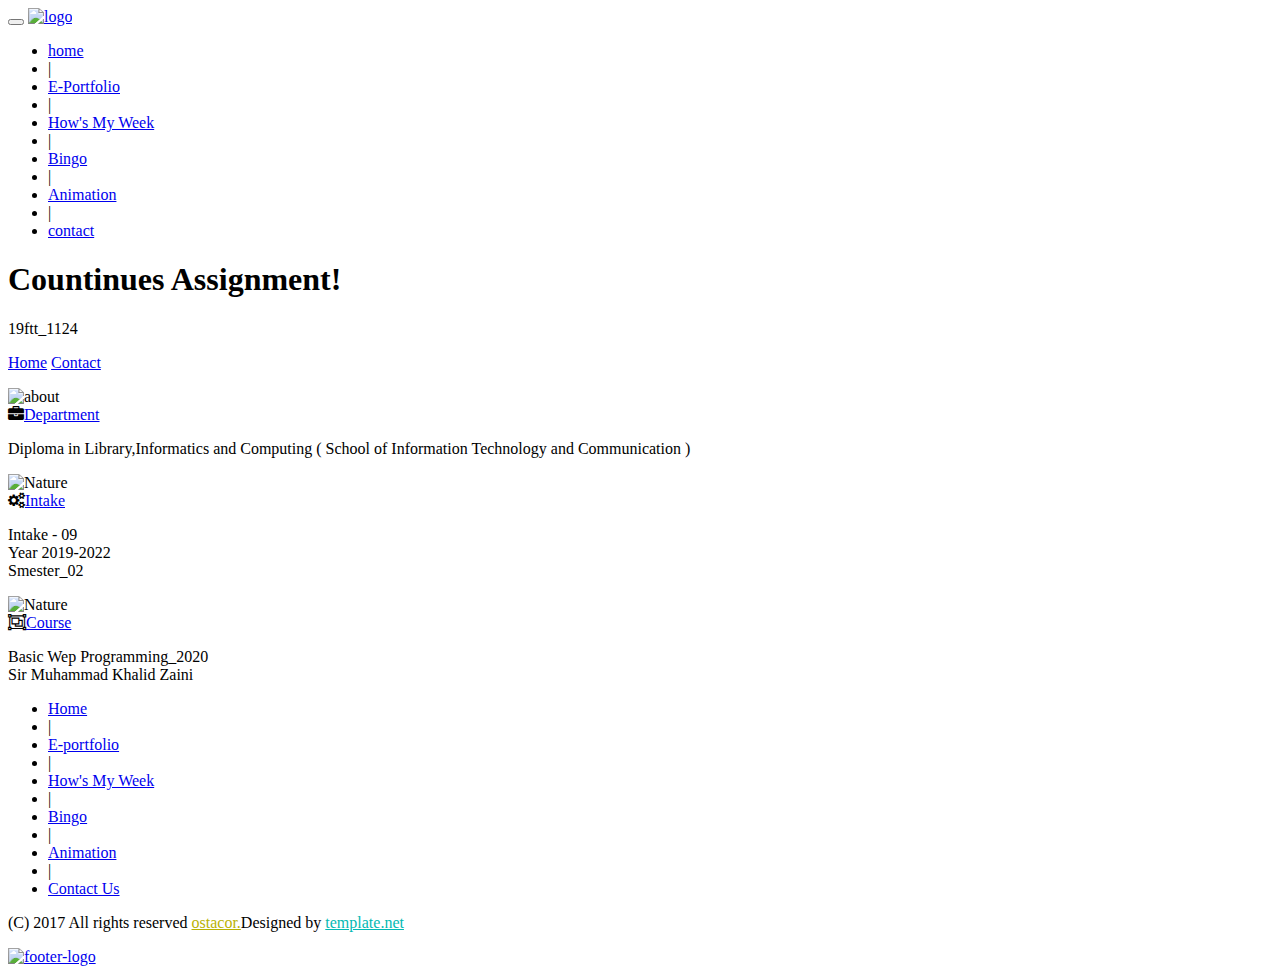
==== index.html @ 0904a252 "Add files via upload" ====
<!DOCTYPE html>
<html lang="en">
  <head>
   <!-- Meta Tags -->
    <meta charset="utf-8">
    <meta http-equiv="X-UA-Compatible" content="IE=edge">
    <meta name="description" content="ostacor">
    <meta name="keywords" content="HTML,CSS,JavaScript,jquery">
    <meta name="author" content="">
    <meta name="viewport" content="width=device-width, initial-scale=1">

          <title>ostacor</title>
          <!-- bootstrap -->
          <link href="css/bootstrap.min.css" rel="stylesheet">
          <!-- Custom CSS: custom Styles -->
          <link href="css/animate.css" rel="stylesheet">
          <link href="css/viewbox.css" rel="stylesheet">
          <link href="css/main.css" rel="stylesheet">

          <!-- Google Font and font-awesome -->
          <link href="https://cdnjs.cloudflare.com/ajax/libs/font-awesome/4.7.0/css/font-awesome.css" rel="stylesheet">
          <link href="https://fonts.googleapis.com/css?family=Montserrat:100,100i,200,300,400,400i,500,500i,600,700,900" rel="stylesheet">

          <!-- HTML5 shim and Respond.js for IE8 support of HTML5 elements and media queries -->
          <!-- WARNING: Respond.js doesn't work if you view the page via file:// -->
          <!--[if lt IE 9]>

            <script src="https://oss.maxcdn.com/html5shiv/3.7.3/html5shiv.min.js"></script>
            <script src="https://oss.maxcdn.com/respond/1.4.2/respond.min.js"></script>
          <![endif]-->
  </head>

<!-- Body Start-->
<body>
<!-- Navbar Start-->
    <!-- Navigation -->
    <nav class="navbar navbar-inverse navbar-fixed-top">
      <div class="container">
          <!-- Brand -->
          <div class="navbar-header">
              <button type="button" class="navbar-toggle collapsed" data-toggle="collapse" data-target="#navbar-collapse" aria-expanded="false">
                  <span class="sr-only">Toggle navigation</span>
                  <span class="icon-bar"></span>
                  <span class="icon-bar"></span>
                  <span class="icon-bar"></span>
              </button>
              <a class="navbar-brand" href="index.html"><img src="images/logo.png" alt="logo"></a>
          </div>
          <div class="collapse navbar-collapse" id="navbar-collapse">
              <!-- Nav links -->
              <ul class="nav navbar-nav navbar-right">
                 <li><a href="index.html">home</a></li>
                 <li class="hidden-xs">|</li>
                 <li><a href="eportfolio.html">E-Portfolio</a></li>
                 <li class="hidden-xs">|</li>
                 <li><a href="week.html">How's My Week</a></li>
                 <li class="hidden-xs">|</li>
                 <li><a href="Bingo.html">Bingo</a></li>
                 <li class="hidden-xs">|</li>
               <li><a href="animation.html">Animation</a></li>
                 <li class="hidden-xs">|</li>
                 <li><a href="contact.html">contact</a></li>
              </ul>
          </div>
      </div>
  </nav>
<!-- Navbar Ended-->

<!-- Jumbotron Start-->
<div class="text-center banner">
  <div class="gradient"></div>
        <div class="row">
            <div class="col-md-12">
                <h1 data-aos="fade-down" data-aos-easing="linear" data-aos-duration="600">Countinues Assignment!</h1>
                <p data-aos="fade-down" data-aos-easing="linear" data-aos-duration="600">19ftt_1124</p>
                <p><a href="index.html" target="_blank" class="btn btn-primary" role="button" data-aos="fade-right" data-aos-duration="900" data-aos-delay="200">Home</a>
                <a href="contact.html" target="_blank" class="btn btn-success" role="button" data-aos="fade-left" data-aos-duration="900" data-aos-delay="400">Contact</a></p>
            </div>
        </div>
</div>
<!-- Jumbotron Ended -->

<!-- About SEction Start -->
<section class="about">
    <div class="row">
        <div class="col-lg-4 col-md-4 col-sm-4 col-xs-12 col">
          <div class="item">
           <img src="images/image-1.jpg" alt="about" style="width:100%;">
           <div class="text-block">
              <i class="fa fa-briefcase" aria-hidden="true"></i><a href="#"><span>Department</span></a>
              <div class="inner-contant">
               <p>Diploma in Library,Informatics and Computing ( School of Information Technology and Communication )</p>
              </div>
           </div>
          </div>
        </div>
        <div class="col-lg-4 col-md-4 col-sm-4 col-xs-12 col">
          <div class="item">
           <img src="images/image-2.jpg" alt="Nature" style="width:100%;">
           <div class="text-block">
              <i class="fa fa-cogs" aria-hidden="true"></i><a href="#"><span>Intake</span></a>
              <div class="inner-contant">
               <p>Intake - 09 <br> Year 2019-2022 <br> Smester_02</p>
              </div>
           </div>
          </div>
        </div>
        <div class="col-lg-4 col-md-4 col-sm-4 col-xs-12 col">
          <div class="item">
           <img src="images/image-3.jpg" alt="Nature" style="width:100%;">
           <div class="text-block">
              <i class="fa fa-object-group" aria-hidden="true"></i><a href="#"><span>Course</span></a>
              <div class="inner-contant">
               <p>Basic Wep Programming_2020 <br> Sir Muhammad Khalid Zaini</p>
              </div>
           </div>
          </div>
        </div>
    </div>
</section>
<!-- About Section Ended -->

<!-- Technologies Section Start -->
<!-- <div class="technologies">
  <div class="container">
      <div class="row">
          <div class="col-xs-12 co-sm-12 col-md-4 col-lg-4 col">
            <div class="view-technologie" data-aos="fade-left" data-aos-duration="1000">
               <h2>Hello and Welcome</h2>
               <h4>with our technologies...</h4>
               <p>Lorem Ipsum is simply dummy text of the printing and typesetting industry. Lorem Ipsum has been 1500s, scrambled it to make specimen book.</p>
               <button class="btn btn-default pull-left" type="submit">view full services list</button>
            </div>
          </div>
          <div class="col-lg-4 col-md-4 col-sm-6 col-xs-12 col">
            <div class="technologie" data-aos="fade-left" data-aos-duration="1000">
              <i class="fa fa-bar-chart" aria-hidden="true"></i>
              <h3>Stunning & Affordable</h3>
              <p>Lorem Ipsum is simply dummy text of the printing and typesetting industry. Lorem make specimen book. t has survived not only five centuries...</p>
            </div>
          </div>
          <div class="col-lg-4 col-md-4 col-sm-6 col-xs-12 col">
            <div class="technologie" data-aos="fade-left" data-aos-duration="2000">
              <i class="fa fa-clipboard" aria-hidden="true"></i>
              <h3>Stunning & Affordable</h3>
              <p>Lorem Ipsum is simply dummy text of the printing and typesetting industry. Lorem make specimen book. t has survived not only five centuries...</p>
            </div>
          </div>
          <div class="col-lg-4 col-md-4 col-sm-6 col-xs-12 col">
            <div class="technologie" data-aos="fade-left" data-aos-duration="1000">
              <i class="fa fa-line-chart" aria-hidden="true"></i>
              <h3>Stunning & Affordable</h3>
              <p>Lorem Ipsum is simply dummy text of the printing and typesetting industry. Lorem make specimen book. t has survived not only five centuries...</p>
            </div>
          </div>
          <div class="col-lg-4 col-md-4 col-sm-6 col-xs-12 col">
            <div class="technologie" data-aos="fade-left" data-aos-duration="2000">
              <i class="fa fa-object-group" aria-hidden="true"></i>
              <h3>Stunning & Affordable</h3>
              <p>Lorem Ipsum is simply dummy text of the printing and typesetting industry. Lorem make specimen book. t has survived not only five centuries...</p>
            </div>
          </div>
      </div>
  </div>
</div> -->
<!-- Technologies Section Ended -->

<!-- Specialities Section Start -->
<!-- <section class="specialities">
      <div class="row">
         <div class="col-xs-12 col-sm-6 col-md-5">
          <div class="image" data-aos="zoom-in" data-aos-duration="1000"></div>
         </div>
        <div class="col-xs-12 col-sm-6 col-md-7 inner-content">
               <div class="part">
                <h2>Check our Specialities</h2>
                <h4>With our technologies...</h4>
                   <div class="specialitie">
                     <h3 ><a><i class="fa fa-cogs" aria-hidden="true"></i>Delivery Timing</a></h3>
                     <div class="progress">
                        <div class="progress-bar" data-aos="fade-right" data-aos-duration="1000" role="progressbar" aria-valuenow="70" aria-valuemin="0" aria-valuemax="100" style="width:90%">
                        </div>
                     </div>
                  </div>
                   <div class="specialitie">
                     <h3 ><a><i class="fa fa-crop" aria-hidden="true"></i>Coding and Designing</a></h3>
                     <div class="progress">
                        <div class="progress-bar" data-aos="fade-right" data-aos-duration="1000" role="progressbar" aria-valuenow="70" aria-valuemin="0" aria-valuemax="100" style="width:75%">
                        </div>
                     </div>
                  </div>
                   <div class="specialitie">
                     <h3 ><a><i class="fa fa-folder-open" aria-hidden="true"></i>Stunning & Affordable</a></h3>
                     <div class="progress">
                        <div class="progress-bar" data-aos="fade-right" data-aos-duration="1000" role="progressbar" aria-valuenow="70" aria-valuemin="0" aria-valuemax="100" style="width:85%">
                        </div>
                     </div>
                  </div>
                   <div class="specialitie">
                     <h3 ><a><i class="fa fa-flask" aria-hidden="true"></i>Pricing and Packages</a></h3>
                     <div class="progress">
                        <div class="progress-bar" data-aos="fade-right" data-aos-duration="1000" role="progressbar" aria-valuenow="70" aria-valuemin="0" aria-valuemax="100" style="width:100%">
                        </div>
                     </div>
                  </div>
             </div>
        </div>
      </div>
</section> -->
<!-- Specialities Section Ended-->

<!-- Team Section Start -->
<!-- <section class="team">
        <h4>Read Our Creative Design Articles</h4>
        <h6>we write beautiful and creative articles on design and fashion</h6>
          <div class="row">
              <div class="col-lg-3 col-md-3 col-sm-6 col-xs-12 col" data-aos="fade-up" data-aos-easing="linear" data-aos-duration="500">
                   <a href="blog_single.html"><img src="images/team-1.jpg" class="img-responsive"></a>
                 <div class="inner-contant">
                   <h3><a href="blog_single.html">A man enjoying kayaking in the river of usa</a></h3>
                   <h5>Lorem Ipsum is simply dummy text of the printing and typesetting book. t has survived not only fivand the only ise centuries...</h5>
                   <p><a href="blog_single.html">+ read more</a></p>
                 </div>
              </div>
              <div class="col-lg-3 col-md-3 col-sm-6 col-xs-12 col" data-aos="fade-up" data-aos-easing="linear" data-aos-duration="500" data-aos-delay="500">
                  <a href="blog_single.html"><img src="images/team-2.jpg" class="img-responsive"></a>
                <div class="inner-contant">
                  <h3><a href="blog_single.html">A man enjoying kayaking in the river of usa</a></h3>
                  <h5>Lorem Ipsum is simply dummy text of the printing and typesetting book. t has survived not only fivand the only ise centuries...</h5>
                  <p><a href="blog_single.html">+ read more</a></p>
                </div>
              </div>
              <div class="col-lg-3 col-md-3 col-sm-6 col-xs-12 col" data-aos="fade-up" data-aos-easing="linear" data-aos-duration="500" data-aos-delay="1000">
                  <a href="blog_single.html"><img src="images/team-3.jpg" class="img-responsive"></a>
                <div class="inner-contant">
                <h3><a href="blog_single.html">A man enjoying kayaking in the river of usa</a></h3>
                <h5>Lorem Ipsum is simply dummy text of the printing and typesetting book. t has survived not only fivand the only ise centuries...</h5>
                <p><a href="blog_single.html">+ read more</a></p>
                </div>
              </div>
              <div class="col-lg-3 col-md-3 col-sm-6 col-xs-12 col" data-aos="fade-up" data-aos-easing="linear" data-aos-duration="500" data-aos-delay="1500">
                  <a href="blog_single.html"><img src="images/team-4.jpg" class="img-responsive"></a>
                <div class="inner-contant">
                <h3><a href="blog_single.html">A man enjoying kayaking in the river of usa</a></h3>
                <h5>Lorem Ipsum is simply dummy text of the printing and typesetting book. t has survived not only fivand the only ise centuries...</h5>
                <p><a href="blog_single.html">+ read more</a></p>
                </div>
              </div>
          </div>
</section> -->
<!-- Team Ended -->

<!-- Services Start -->
<!-- <section class="services">
       <h3>Check Our Recent Portfolio Works</h3>
       <h4>we write beautiful and creative articles on design and fashion</h4>
			<div class="row" data-aos="fade-right" data-aos-anchor-placement="bottom-bottom" data-aos-duration="1000">
				<div class="col-xs-12 col-sm-6 col-md-3">
					<a href="images/Portfolio-1.jpg" class="thumbnail">
						<img src="images/Portfolio-1.jpg" alt="">
				         <div class="overlay">
                           <div class="icon"><i class="fa fa-search" aria-hidden="true"></i><span>view full</span></div>
                         </div>
					</a>
				</div>
				<div class="col-xs-12 col-sm-6 col-md-3">
					<a href="images/Portfolio-2.jpg" class="thumbnail">
						<img src="images/Portfolio-2.jpg" alt="">
				         <div class="overlay">
                           <div class="icon"><i class="fa fa-search" aria-hidden="true"></i><span>view full</span></div>
                         </div>
					</a>
				</div>
				<div class="col-xs-12 col-sm-6 col-md-3">
					<a href="images/Portfolio-3.jpg" class="thumbnail">
						<img src="images/Portfolio-3.jpg" alt="">
				         <div class="overlay">
                           <div class="icon"><i class="fa fa-search" aria-hidden="true"></i><span>view full</span></div>
                         </div>
					</a>
				</div>
				<div class="col-xs-12 col-sm-6 col-md-3">
					<a href="images/Portfolio-4.jpg" class="thumbnail">
						<img src="images/Portfolio-4.jpg" alt="">
				         <div class="overlay">
                           <div class="icon"><i class="fa fa-search" aria-hidden="true"></i><span>view full</span></div>
                         </div>
					</a>
				</div>
			</div>
			<div class="row" data-aos="fade-left" data-aos-anchor-placement="bottom-bottom" data-aos-duration="1000">
				<div class="col-xs-12 col-sm-6 col-md-3">
					<a href="images/Portfolio-5.jpg" class="thumbnail">
						<img src="images/Portfolio-5.jpg" alt="">
				         <div class="overlay">
                           <div class="icon"><i class="fa fa-search" aria-hidden="true"></i><span>view full</span></div>
                         </div>
					</a>
				</div>
				<div class="col-xs-12 col-sm-6 col-md-3">
					<a href="images/Portfolio-6.jpg" class="thumbnail">
						<img src="images/Portfolio-6.jpg" alt="">
				         <div class="overlay">
                           <div class="icon"><i class="fa fa-search" aria-hidden="true"></i><span>view full</span></div>
                         </div>
					</a>
				</div>
				<div class="col-xs-12 col-sm-6 col-md-3">
					<a href="images/Portfolio-7.jpg" class="thumbnail">
						<img src="images/Portfolio-7.jpg" alt="">
				         <div class="overlay">
                           <div class="icon"><i class="fa fa-search" aria-hidden="true"></i><span>view full</span></div>
                         </div>
					</a>
				</div>
				<div class="col-xs-12 col-sm-6 col-md-3">
					<a href="images/Portfolio-8.jpg" class="thumbnail">
						<img src="images/Portfolio-8.jpg" alt="">
				         <div class="overlay">
                           <div class="icon"><i class="fa fa-search" aria-hidden="true"></i><span>view full</span></div>
                         </div>
					</a>
				</div>
			</div>
</section> -->
<!-- Services Ended-->

<!-- Contact Section Start -->
<!-- <section class="contact">
<div class="container">
  <div class="row">
    <div class="col-sm-6 col" data-aos="fade-right" data-aos-anchor-placement="bottom-bottom" data-aos-duration="1000">
         <h3>Have a Project in Mind?</h3>
         <h4>lets make something awesome</h4>
         <p>Lorem Ipsum is simply dummy text of the printing and typesetting industry. Lorem Ipsum has been 1500s, scrambled it to make specimen book.</p>
    <address>
         <p><i class="fa fa-map-marker" aria-hidden="true"></i> 204, Eastwood, America</p>
         <p><i class="fa fa-clock-o" aria-hidden="true"><span></span></i>10:00 am - 11:00 pm</p>
         <p><i class="fa fa-phone" aria-hidden="true"></i>800 1234 5678</p>
     </address>
    </div>
    <form>
    <div class="col-sm-6 col">
      <div class="row" data-aos="fade-left" data-aos-anchor-placement="bottom-bottom" data-aos-duration="1000">
        <div class="col-sm-6 col form-group">
          <input class="form-control" placeholder="Your Name" type="text" required />
        </div>
        <div class="col-sm-6 col form-group">
          <input class="form-control" placeholder="Your Email Id" type="email" required />
        </div>
      </div>
      <textarea class="form-control" placeholder="Your Message" rows="8" required></textarea>
      <div class="row">
        <div class="col-sm-12 col form-group">
          <button type="submit" class="btn btn-default pull-left">lets make awesome</button>
        </div>
      </div>
    </div>
    </form>
  </div>
</div>
</section> -->
<!-- Contact Section Ended -->

<!-- customer Section Start -->
<!-- <section class="customers">
	<div class="container">
		<div class="row">
			<div class="col-md-8 col-md-offset-2">
				<div class="carousel slide" id="fade-quote-carousel"> -->
				  <!-- Carousel items -->
				  <!-- <div class="carousel-inner" role="listbox">
				    <div class="item">
                            <img class="profile-circle" src="images/customer-1.jpg" alt="">
				    	<blockquote>
				    		<p>Lorem Ipsum is simply dummy text of the printing and typesetting industry. Lorem Ipsum has been the industry's 1500s, when an unknown printer took a galley...<span class="name">Suzanne Smith</span><span class="city">Australia</span></p>
				    	</blockquote>
				    </div>
				    <div class="item">
                            <img class="profile-circle" src="images/customer-2.jpg" alt="">
				    	<blockquote>
				    		<p>Lorem Ipsum is simply dummy text of the printing and typesetting industry. Lorem Ipsum has been the industry's 1500s, when an unknown printer took a galley...<span class="name">Suzanne Smith</span><span class="city">Australia</span></p>
				    	</blockquote>
				    </div>
				    <div class="active item">
                            <img class="profile-circle" src="images/customer-3.jpg" alt="">
				    	<blockquote>
				    		<p>Lorem Ipsum is simply dummy text of the printing and typesetting industry. Lorem Ipsum has been the industry's 1500s, when an unknown printer took a galley...<span class="name">Suzanne Smith</span><span class="city">Australia</span></p>
				    	</blockquote>
				    </div>
                    <div class="item">
                            <img class="profile-circle" src="images/customer-4.jpg" alt="">
    			    	<blockquote>
				    		<p>Lorem Ipsum is simply dummy text of the printing and typesetting industry. Lorem Ipsum has been the industry's 1500s, when an unknown printer took a galley...<span class="name">Suzanne Smith</span><span class="city">Australia</span></p>
				    	</blockquote>
				    </div>
                    <div class="item">
                            <img class="profile-circle" src="images/customer-5.jpg" alt="">
    			    	<blockquote>
				    		<p>Lorem Ipsum is simply dummy text of the printing and typesetting industry. Lorem Ipsum has been the industry's 1500s, when an unknown printer took a galley...<span class="name">Suzanne Smith</span><span class="city">Australia</span></p>
				    	</blockquote>
				    </div>
                    <div class="item">
                            <img class="profile-circle" src="images/customer-6.jpg" alt="">
    			    	<blockquote>
				    		<p>Lorem Ipsum is simply dummy text of the printing and typesetting industry. Lorem Ipsum has been the industry's 1500s, when an unknown printer took a galley...<span class="name">Suzanne Smith</span><span class="city">Australia</span></p>
				    	</blockquote>
				    </div>
				  </div> -->
                  <!-- Left and right controls -->
                  <!-- <a class="left carousel-control" href="#fade-quote-carousel" role="button" data-slide="prev">
                    <i class="fa fa-angle-left" aria-hidden="true"></i>
                    <span class="sr-only">Previous</span>
                  </a>
                  <a class="right carousel-control" href="#fade-quote-carousel" role="button" data-slide="next">
                    <i class="fa fa-angle-right" aria-hidden="true"></i>
                    <span class="sr-only">Next</span>
                  </a>
				</div>
			</div>
		</div>
	</div>
</section> -->
<!-- customer Section Ended -->

<!-- Footer section Start -->
<footer>
    <!-- container Start-->
    <div class="container">
       <div class="row" data-aos="fade-up" data-aos-anchor-placement="bottom-bottom" data-aos-duration="1000">
           <ul>
             <li><a href="index.html">Home </a></li><li class="semicolon">|</li>
              <li><a href="eportfolio.html">E-portfolio</a></li><li class="semicolon">|</li>
              <li><a href="week.html">How's My Week</a></li><li class="semicolon">|</li>
              <li><a href="bingo.html">Bingo</a></li><li class="semicolon">|</li>
              <li><a href="animation.html">Animation</a></li><li class="semicolon">|</li>
              <li><a href="support.html">Contact Us</a></li>
           </ul>
           <p>(C) 2017 All rights reserved <span><a href="https://www.template.net/editable/websites/html5" target="_blank" style="color: #b9b203;">ostacor.</a></span>Designed by <span><a href="https://www.template.net/editable/websites/html5" target="_blank" style="color: #03b9b3;">template.net</a></span></p>
       </div>
       <div class="footer-logo">
              <a href="index.html"><img src="images/logo.png" alt="footer-logo"></a>
       </div>
    </div>
    <!-- container Ended -->
</footer>
<!-- Footer section Ended -->

    <!-- jQuery (necessary for Bootstrap's JavaScript plugins) -->
    <script src="https://ajax.googleapis.com/ajax/libs/jquery/1.11.3/jquery.min.js"></script>
    <!-- Include all compiled plugins (below), or include individual files as needed -->
    <script src="js/animate.js"></script>
    <script src="js/bootstrap.min.js"></script>
    <script src="js/jquery.viewbox.min.js"></script>
    <script src="js/custom.js"></script>

    </body>
  <!-- Body Ended -->
</html>
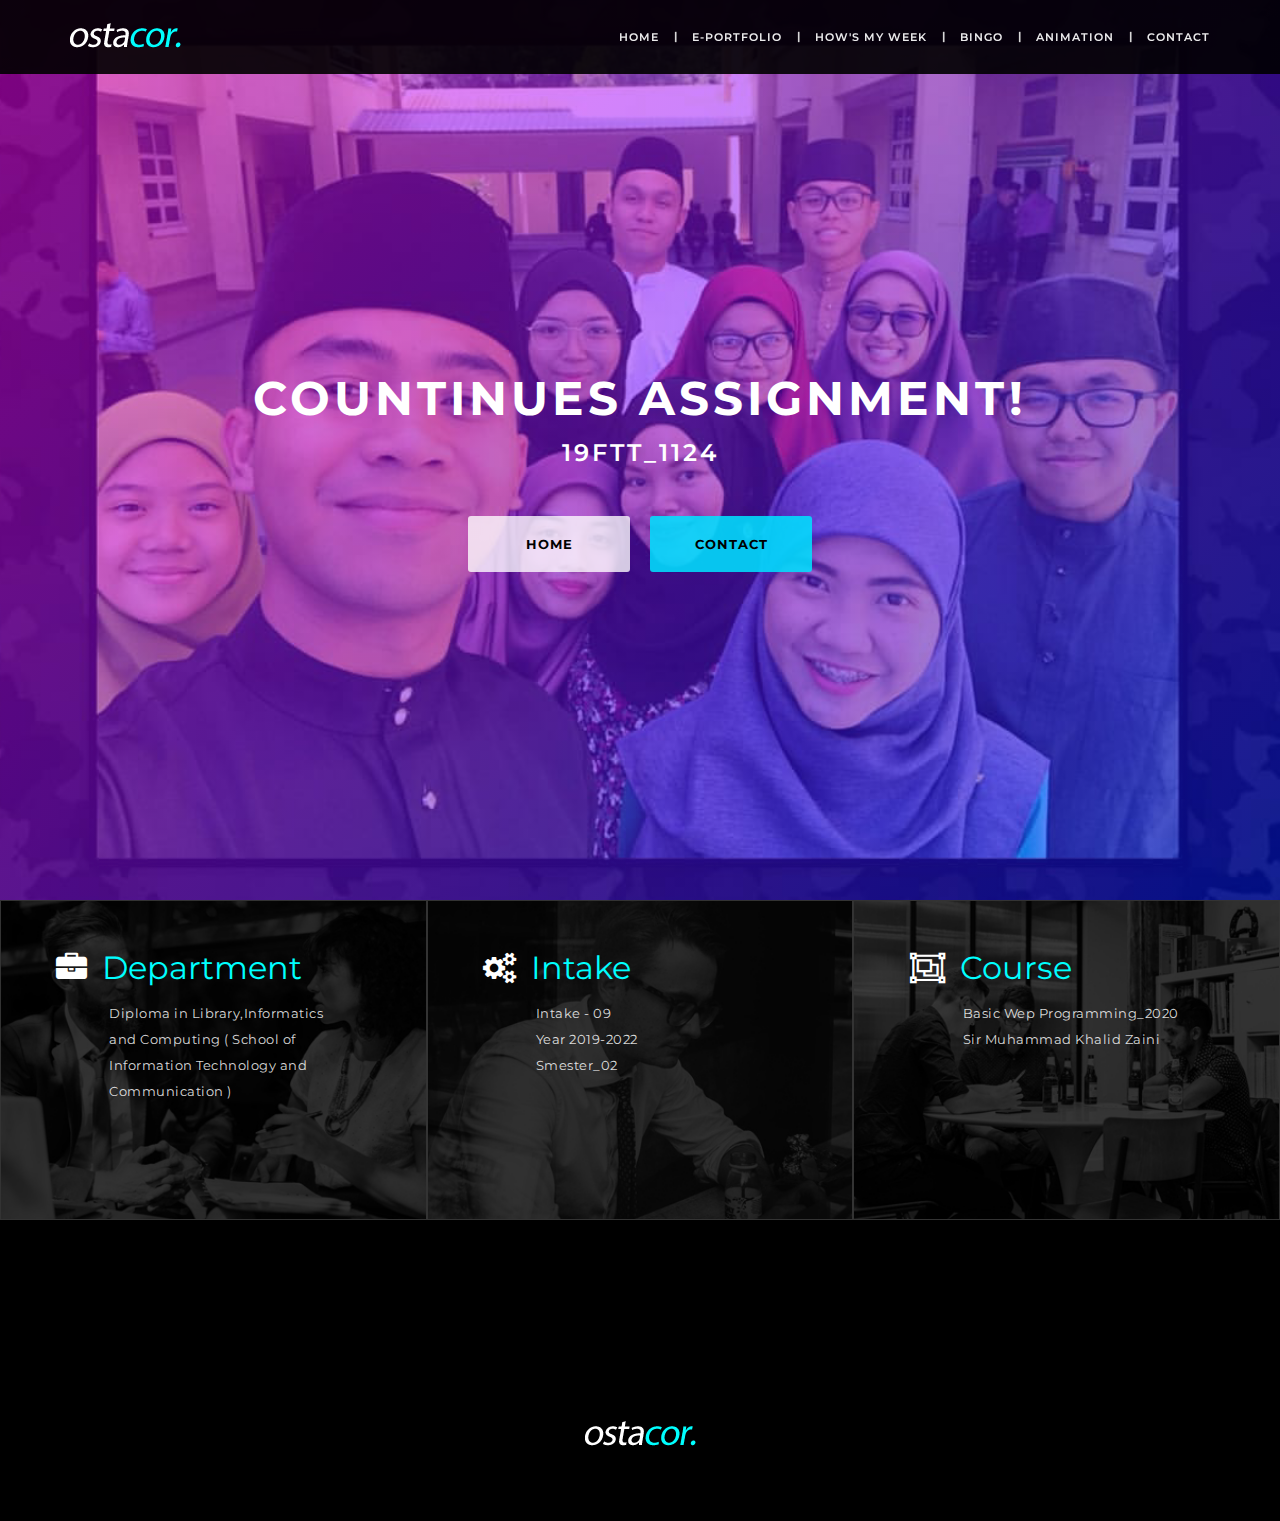
==== commit bdc0b3fc: "Update index.html" ====
--- a/index.html
+++ b/index.html
@@ -55,7 +55,7 @@
                  <li class="hidden-xs">|</li>
                  <li><a href="week.html">How's My Week</a></li>
                  <li class="hidden-xs">|</li>
-                 <li><a href="Bingo.html">Bingo</a></li>
+                 <li><a href="bingo.html">Bingo</a></li>
                  <li class="hidden-xs">|</li>
                <li><a href="animation.html">Animation</a></li>
                  <li class="hidden-xs">|</li>
--- a/css/viewbox.css
+++ b/css/viewbox.css
@@ -0,0 +1,148 @@
+.viewbox-container{
+	position: fixed;
+	top: 0;
+	left: 0;
+	right: 0;
+	bottom: 0;
+	background: rgba(0,0,0,.5);
+	z-index: 700;
+}
+.viewbox-body{
+	position: absolute;
+	top: 50%;
+	left: 50%;
+	background: #fff;
+	-webkit-border-radius: 10px;
+	-moz-border-radius: 10px;
+	border-radius: 10px;
+	-webkit-box-shadow: 0 0 10px rgba(0, 0, 0, 0.6);
+	-moz-box-shadow: 0 0 10px rgba(0, 0, 0, 0.6);
+	box-shadow: 0 0 10px rgba(0, 0, 0, 0.6);
+	overflow: auto;
+}
+.viewbox-header{
+	margin: 10px;
+}
+.viewbox-content{
+	margin: 10px;
+	width: 300px;
+	height: 300px;
+}
+.viewbox-footer{
+	margin: 10px;
+}
+.viewbox-content .viewbox-image{
+	width: 100%;
+	height: 100%;
+}
+
+/* buttons */
+.viewbox-button-default{
+	cursor: pointer;
+    height: 64px;
+    width: 64px;
+}
+.viewbox-button-default > svg{
+	width: 100%;
+	height: 100%;
+	background: inherit;
+	fill: inherit;
+	pointer-events: none;
+	transform: translateX(0px);
+}
+.viewbox-button-default{
+	fill: #999;
+}
+.viewbox-button-default:hover{
+    fill: #fff;
+}
+
+.viewbox-button-close{
+	position:absolute;
+	top:10px;
+	right: 10px;
+	z-index:9;
+}
+.viewbox-button-next,
+.viewbox-button-prev{
+	position:absolute;
+	top: 50%;
+	height: 128px;
+    width: 128px;
+	margin: -64px 0 0;
+	z-index:9;
+}
+.viewbox-button-next{
+	right: 10px;
+}
+.viewbox-button-prev{
+	left: 10px;
+}
+@media (max-width: 480px) {
+	.viewbox-button-close{
+		top: 0;
+		right: 0;
+	}
+	.viewbox-button-next,
+	.viewbox-button-prev{
+		height: 81px;
+    	width: 81px;
+		margin-top: -40px;
+	}
+	.viewbox-button-next{
+		right:-15px;
+	}
+	.viewbox-button-prev{
+		left:-15px;
+	}
+}
+
+/* loader */
+.viewbox-container .loader{
+	widows: 100%;
+	position: absolute;
+	left: 50%;
+	top: 50%;
+	margin:-25px 0 0 -25px;
+}
+.viewbox-container .loader *{
+	margin: 0;
+	padding: 0;
+}
+.viewbox-container .loader .spinner{
+	width: 50px;
+	height: 50px;
+	position: relative;
+	margin: 0 auto;
+}
+.viewbox-container .loader .double-bounce1,
+.viewbox-container .loader .double-bounce2{
+	width: 100%;
+	height: 100%;
+	border-radius: 50%;
+	background-color: #999;
+	opacity: 0.6;
+	position: absolute;
+	top: 0;
+	left: 0;
+	-webkit-animation: sk-bounce 2.0s infinite ease-in-out;
+	animation: sk-bounce 2.0s infinite ease-in-out;
+}
+.viewbox-container .loader .double-bounce2 {
+	-webkit-animation-delay: -1.0s;
+	animation-delay: -1.0s;
+}
+@-webkit-keyframes sk-bounce{
+	0%, 100% { -webkit-transform: scale(0.0) }
+	50% { -webkit-transform: scale(1.0) }
+}
+
+@keyframes sk-bounce{
+	0%, 100% { 
+		transform: scale(0.0);
+		-webkit-transform: scale(0.0);
+	} 50% { 
+		transform: scale(1.0);
+		-webkit-transform: scale(1.0);
+	}
+}
--- a/css/main.css
+++ b/css/main.css
@@ -0,0 +1,2377 @@
+/*=====================================================
+       Corporate Agency Website Stylesheet
+             Body Core Stylesheet
+======================================================*/
+
+* {
+    -webkit-box-sizing: border-box;
+    -moz-box-sizing: border-box;
+    box-sizing: border-box
+}
+
+*:before,
+*:after {
+    -webkit-box-sizing: border-box;
+    -moz-box-sizing: border-box;
+    box-sizing: border-box
+}
+
+body {
+    width: 100%;
+    height: auto;
+    margin: 0px;
+    padding: 0px;
+    color: black;
+    position: relative;
+    overflow-x: hidden;
+    background-color: white;
+    font-family: 'Montserrat', sans-serif;
+    position: relative;
+    overflow-x: hidden;
+}
+
+body,
+html {
+    height: 100%;
+}
+
+.nav .open > a,
+.nav .open > a:hover,
+.nav .open > a:focus {
+    background-color: transparent;
+}
+
+.row {
+    margin-right: 0;
+    margin-left: 0;
+}
+
+.btn:focus,
+.btn:active {
+    outline: none !important;
+    box-shadow: none;
+}
+
+h1,
+h2,
+h3,
+h4,
+h5,
+h6,
+ul {
+    margin: 0px;
+    padding: 0px
+}
+
+ul {
+    list-style-type: none;
+    margin: 0;
+    padding: 0;
+    display: block;
+}
+
+li {
+    display: list-item;
+}
+
+a:hover {
+    text-decoration: none;
+}
+
+/* scrolltop */
+
+.scrolltop {
+    display: none;
+    width: 100%;
+    margin: 0 auto;
+    position: fixed;
+    bottom: 20px;
+    z-index: 99;
+    right: 10px;
+}
+
+.scroll {
+    position: absolute;
+    right: 20px;
+    bottom: 20px;
+    background: #03b9b3;
+    padding: 12px;
+    text-align: center;
+    margin: 0 0 0 0;
+    cursor: pointer;
+    transition: 0.5s;
+    -moz-transition: 0.5s;
+    -webkit-transition: 0.5s;
+    -o-transition: 0.5s;
+}
+
+.scroll:hover {
+    background: #00fff7;
+    transition: 0.5s;
+    -moz-transition: 0.5s;
+    -webkit-transition: 0.5s;
+    -o-transition: 0.5s;
+}
+
+.scroll:hover .fa {
+    padding-top: -10px;
+}
+
+.scroll .fa {
+    font-size: 30px;
+    margin-top: -5px;
+    margin-left: 1px;
+    transition: 0.5s;
+    -moz-transition: 0.5s;
+    -webkit-transition: 0.5s;
+    -o-transition: 0.5s;
+}
+
+/*== Navbar ==*/
+
+.navbar {
+    margin: 0;
+    border-radius: 0;
+}
+
+.navbar-inverse {
+    background-color: rgba(0, 0, 0, 0.91);
+    border: none;
+}
+
+.navbar-brand > img {
+    padding: 7px 0;
+}
+
+.navbar li {
+    line-height: 5.5em;
+    color: white;
+}
+
+.navbar .hidden-xs {
+    font-weight: 700;
+    line-height: 72px;
+    font-size: 11px;
+    color: #d7d7d7;
+}
+
+.navbar-inverse .navbar-nav > li > a {
+    color: rgba(255, 255, 255, 0.92);
+    text-transform: uppercase;
+    font-size: 11px;
+    font-weight: 600;
+    letter-spacing: 1px;
+    line-height: 4;
+}
+
+.navbar-inverse .navbar-nav > li > a:hover,
+.navbar .hidden-xs:hover {
+    color: rgb(2, 228, 230);
+}
+
+.banner {
+    display: flex;
+    justify-content: center;
+    align-items: center;
+    height: 100vh;
+    color: #fff;
+    padding-top: 90px;
+    position: relative;
+    text-transform: uppercase;
+    background-position: center;
+    background-size: cover;
+    background-repeat: no-repeat;
+    background-image: url('../images/8feb.png');
+}
+
+.banner .gradient {
+    background: -moz-linear-gradient(-45deg, rgba(255, 0, 251, 0.5) 0%, rgba(0, 24, 255, 0.5) 100%);
+    background: -webkit-linear-gradient(-45deg, rgba(255, 0, 251, 0.5) 0%, rgba(0, 24, 255, 0.5) 100%);
+    background: linear-gradient(135deg, rgba(255, 0, 251, 0.5) 0%, rgba(0, 24, 255, 0.5) 100%);
+    filter: progid:DXImageTransform.Microsoft.gradient( startColorstr='#80ff00fb', endColorstr='#800018ff', GradientType=1);
+    position: absolute;
+    width: 100%;
+    height: 100%;
+    top: 0;
+}
+
+.banner h1 {
+    font-size: 47px;
+    font-weight: 700;
+    letter-spacing: 4px;
+    padding-bottom: 12px;
+}
+
+.banner p {
+    font-size: 24px;
+    font-weight: 600;
+    letter-spacing: 3px;
+    padding-bottom: 35px;
+}
+
+.banner p .btn-primary,
+.btn-success {
+    width: 162px;
+    color: #000;
+    border: none;
+    font-size: 13px;
+    font-weight: 700;
+    margin-right: 10px;
+    padding: 19px 0;
+    border-radius: 3px;
+    letter-spacing: 1px;
+    background-color: rgba(255, 255, 255, 0.78);
+}
+
+.banner p .btn-primary:hover {
+    color: white;
+}
+
+.banner p .btn-success {
+    background-color: rgba(0, 225, 255, 0.87);
+    margin-right: 0;
+}
+
+/*== About Section Start ==*/
+
+.about .col,
+.team .col {
+    padding-right: 0;
+    padding-left: 0;
+}
+
+.about .text-block {
+    position: absolute;
+    bottom: 89%;
+    height: 0;
+    left: 13%;
+    right: 13%;
+    justify-content: center;
+}
+
+.about .inner-contant {
+    padding-left: 53px;
+    padding-top: 0;
+}
+
+.about i {
+    font-size: 31px;
+}
+
+.about .fa {
+    margin-right: 15px;
+    color: white;
+}
+
+.about .text-block a span {
+    color: #00ffff;
+    font-size: 32px;
+    line-height: 2;
+}
+
+.about .text-block p {
+    color: white;
+    letter-spacing: 0.5px;
+    line-height: 26px;
+    font-size: 13px;
+    color: rgba(255, 255, 255, 0.85);
+}
+
+.about .item {
+    position: relative;
+    border: 0.5px solid #333;
+    overflow: hidden;
+}
+
+.about .item img {
+    max-width: 100%;
+
+    -moz-transition: all 0.3s;
+    -webkit-transition: all 0.3s;
+    transition: all 0.3s;
+}
+
+.about .item:hover img {
+    -moz-transform: scale(1.1);
+    -webkit-transform: scale(1.1);
+    transform: scale(1.1);
+}
+
+/*== Technologies Section Start ==*/
+
+.technologies .col,
+.contact .col {
+    padding-right: 0;
+    padding-left: 0;
+}
+
+.technologies {
+    padding-top: 97px;
+    padding-bottom: 35px;
+}
+
+.technologies .technologie {
+    padding: 0 25px;
+    padding-bottom: 60px;
+}
+
+.technologies .fa {
+    font-size: 37px;
+    color: #cacaca;
+    padding-bottom: 30px;
+}
+
+.technologies .technologie h3 {
+    font-size: 22px;
+    font-weight: 600;
+    color: #2e3192;
+    padding-bottom: 15px;
+}
+
+.technologies .technologie p {
+    font-size: 13px;
+    font-weight: 600;
+    color: #a3a3a3;
+    line-height: 25px;
+}
+
+.technologies .view-technologie h2 {
+    font-size: 35px;
+    font-weight: 600;
+    color: #2e3192;
+    padding-bottom: 15px;
+    letter-spacing: -1px;
+}
+
+.technologies .view-technologie h4 {
+    font-size: 18px;
+    font-weight: 600;
+    color: #959595;
+    padding-bottom: 22px;
+    text-transform: uppercase;
+}
+
+.technologies .view-technologie p,
+.second-contant p {
+    font-size: 13px;
+    font-weight: 600;
+    line-height: 2;
+    color: #a3a3a3;
+    padding-bottom: 43px;
+}
+
+.technologies .view-technologie .btn {
+    width: 272px;
+    color: white;
+    font-size: 13px;
+    font-weight: 600;
+    padding: 16px 0;
+    letter-spacing: 1px;
+    margin-bottom: 186px;
+    background-color: #2e3192;
+    text-transform: uppercase;
+}
+
+.technologies .btn:hover {
+    color: white;
+}
+
+/*== Technologies Section Ended ==*/
+
+/*== Specialities Section Start ==*/
+
+.specialities .row {
+    margin-right: -15px;
+    margin-left: -15px;
+}
+
+.specialities .image {
+    height: 500px;
+    width: 100%;
+    background-image: url("../images/IMG_20200408_133146.jpg");
+    background-size: cover;
+    background-repeat: no-repeat;
+}
+
+.specialities {
+    width: 100%;
+    height: auto;
+    padding-bottom: 111px;
+}
+
+.specialities .part {
+    width: 100%;
+    height: 505px;
+    background: white;
+}
+
+.specialities .inner-contant {
+    height: 10em;
+    padding: 0 30px;
+    position: relative
+}
+
+.specialities h2 {
+    color: #2e3192;
+    font-size: 37px;
+    padding-bottom: 20px;
+}
+
+.specialities h4 {
+    color: #959595;
+    font-size: 18px;
+    padding-bottom: 50px;
+}
+
+.specialities .progress {
+    width: 81%;
+    height: 13px;
+    margin: 0 55px;
+    margin-bottom: 35px;
+    border-radius: 6px;
+}
+
+.specialities .progress-bar {
+    background-color: #39b54a;
+}
+
+.specialities .specialitie h3 {
+    font-size: 22px;
+    text-transform: capitalize;
+    font-weight: 600;
+    padding-bottom: 15px;
+}
+
+.specialities .specialitie i {
+    margin-right: 20px;
+    font-size: 30px;
+    color: #dddddd;
+}
+
+.specialities .specialitie a {
+    color: #2e3192;
+}
+
+/*== services ==*/
+
+.services {
+    text-align: center;
+    padding-top: 77px;
+}
+
+.services h3 {
+    font-size: 37px;
+    font-weight: 700;
+    padding-bottom: 12px;
+    color: #b7b7b7;
+    text-transform: capitalize;
+}
+
+.services h4 {
+    font-size: 18px;
+    color: #b7b7b7;
+    letter-spacing: 3px;
+    padding-bottom: 70px;
+    text-transform: uppercase;
+}
+
+.services h5 {
+    font-size: 16px;
+    color: black;
+    letter-spacing: 3px;
+    text-transform: uppercase;
+}
+
+.inner-part {
+    position: relative;
+    width: 100%;
+}
+
+.services .img-responsive {
+    width: 100%;
+}
+
+.overlay {
+    position: absolute;
+    top: 0;
+    bottom: 0;
+    left: 0;
+    right: 0;
+    height: 100%;
+    width: 100%;
+    opacity: 0;
+    transition: .3s ease;
+    background-color: rgba(0, 255, 255, 0.76);
+}
+
+.thumbnail:hover .overlay {
+    width: 100%;
+    opacity: 1;
+}
+
+/*== viewbox ==*/
+
+.viewbox-header {
+    margin: -5px;
+    text-align: center;
+    padding-top: 10px;
+}
+
+.viewbox-button-prev {
+    left: 0;
+}
+
+.viewbox-button-next {
+    right: 0;
+}
+
+.viewbox-button-next,
+.viewbox-button-prev {
+    position: absolute;
+    top: 50%;
+    height: 110px;
+    width: 110px;
+    margin: -64px 0 0;
+    z-index: 9;
+}
+
+.viewbox-button-close {
+    height: 50px;
+}
+
+.overlay span {
+    font-size: 18px;
+    font-family: 'Montserrat', sans-serif;
+    padding-left: 5px;
+    font-weight: 500;
+}
+
+.thumbnail .icon {
+    color: white;
+    font-size: 20px;
+    position: absolute;
+    top: 50%;
+    left: 50%;
+    transform: translate(-50%, -50%);
+    -ms-transform: translate(-50%, -50%);
+    text-align: center;
+    text-transform: uppercase;
+}
+
+.fa-search:hover {
+    color: #eee;
+}
+
+/*== Team ==*/
+
+.team {
+    width: 100%;
+    color: white;
+    padding-top: 68px;
+    background-image: url("../images/banner-team.jpg");
+    background-size: cover;
+    background-repeat: no-repeat;
+}
+
+.team h4 {
+    font-size: 37px;
+    font-weight: 700;
+    padding-bottom: 15px;
+    text-align: center;
+    text-transform: capitalize;
+}
+
+.team h5 {
+    font-size: 13px;
+    line-height: 24px;
+    letter-spacing: 0.5px;
+    padding-bottom: 30px;
+    color: rgba(255, 255, 255, 0.6901960784313725);
+    text-transform: capitalize;
+}
+
+.team h6 {
+    font-size: 18px;
+    text-align: center;
+    letter-spacing: 3px;
+    padding-bottom: 70px;
+    text-transform: uppercase;
+}
+
+.team h3 {
+    font-size: 16px;
+    text-align: left;
+    line-height: 28px;
+    font-weight: 600;
+    padding-bottom: 25px;
+    text-transform: uppercase;
+}
+
+.team h3 a {
+    color: white;
+}
+
+#blog h3 a {
+    color: black;
+    text-shadow: 0.5px 0.5px #d5d5d5;
+}
+
+.team p a {
+    font-size: 13px;
+    text-align: left;
+    color: yellow;
+}
+
+.inner-part img {
+    width: 100%;
+    margin-bottom: 30px;
+}
+
+.team img {
+    width: 100%;
+    margin-bottom: 30px;
+}
+
+.inner-contant {
+    padding: 0 30px;
+}
+
+/*== contact ==*/
+
+.contact {
+    padding-top: 80px;
+    padding-bottom: 90px;
+}
+
+.py-5 {
+    width: 670px;
+}
+
+.contact h3 {
+    font-size: 37px;
+    font-weight: 600;
+    word-spacing: 3px;
+    letter-spacing: -2px;
+    padding-bottom: 15px;
+    color: #2e3192;
+}
+
+.contact h4 {
+    color: #959595;
+    font-size: 18px;
+    font-weight: 600;
+    letter-spacing: 2px;
+    padding-bottom: 25px;
+    text-transform: uppercase;
+}
+
+.contact p {
+    color: #a3a3a3;
+    font-size: 13px;
+    font-weight: 500;
+    line-height: 25px;
+    padding-bottom: 35px;
+    padding-right: 57px;
+}
+
+.contact address p {
+    color: #a3a3a3;
+    font-size: 18px;
+    font-weight: 500;
+    line-height: 25px;
+    padding-bottom: 0;
+}
+
+.contact address .fa {
+    margin-right: 20px;
+    font-size: 20px;
+}
+
+.form-control {
+    height: 52px;
+    border-radius: 0;
+    margin-bottom: 10px;
+    border: 1px solid #acacac;
+}
+
+.contact input {
+    height: 63px;
+    border-radius: 0;
+    margin-bottom: 16px;
+    border: 1px solid #acacac;
+}
+
+.contact .btn {
+    width: 272px;
+    color: white;
+    font-size: 13px;
+    font-weight: 600;
+    padding: 16px 0;
+    letter-spacing: 1px;
+    background-color: #2e3192;
+    text-transform: uppercase;
+}
+
+.contact .btn:hover {
+    color: white;
+}
+
+textarea.form-control {
+    height: auto;
+    margin-bottom: 15px;
+    padding: 20px 13px;
+}
+
+.contact ::-webkit-input-placeholder {
+    /* Chrome/Opera/Safari */
+    color: #d9d9d9;
+}
+
+.contact ::-moz-placeholder {
+    /* Firefox 19+ */
+    color: #d9d9d9;
+}
+
+.contact ::-ms-input-placeholder {
+    /* IE 10+ */
+    color: #d9d9d9;
+}
+
+.contact ::-moz-placeholder {
+    /* Firefox 18- */
+    color: #d9d9d9;
+}
+
+/*==  ==*/
+
+.customers blockquote {
+    border: none;
+    margin: 0 20px;
+}
+
+.customers {
+    background-image: url("../images/banner-customers.jpg");
+    background-repeat: no-repeat;
+    background-position: center;
+    background-size: cover;
+}
+
+.customers p:last-child {
+    color: white;
+    letter-spacing: 1px;
+    word-spacing: 1px;
+    padding-bottom: 20px;
+    font-weight: 200;
+    line-height: 30px;
+    vertical-align: 30px;
+}
+
+.thumbnail > img {
+    width: 100%;
+}
+
+.viewbox-container {
+    z-index: 99999;
+}
+
+/*-------------------------------*/
+
+/*      Code snippet by          */
+
+/*      @maridlcrmn              */
+
+/*-------------------------------*/
+
+.customers {
+    padding-top: 90px;
+    color: white;
+    padding-bottom: 125px;
+}
+
+.carousel-inner {
+    height: auto;
+}
+
+.carousel-control {
+    width: 25%;
+    height: auto;
+    font-size: 45px;
+    opacity: 1;
+}
+
+.carousel-control.right {
+    top: 85%;
+    right: 34%;
+    background: none;
+}
+
+.carousel-control.left {
+    top: 85%;
+    left: 34%;
+    background: none;
+}
+
+.quote {
+    color: rgba(0, 0, 0, .1);
+    text-align: center;
+    margin-bottom: 30px;
+}
+
+/*-------------------------------*/
+
+/*    Carousel Fade Transition   */
+
+/*-------------------------------*/
+
+#fade-quote-carousel.carousel {
+    padding-bottom: 85px;
+}
+
+#fade-quote-carousel.carousel .carousel-inner .item {
+    opacity: 0;
+    -webkit-transition-property: opacity;
+    -ms-transition-property: opacity;
+    transition-property: opacity;
+}
+
+#fade-quote-carousel.carousel .carousel-inner .active {
+    opacity: 1;
+    -webkit-transition-property: opacity;
+    -ms-transition-property: opacity;
+    transition-property: opacity;
+}
+
+#fade-quote-carousel.carousel .carousel-indicators {
+    bottom: 10px;
+}
+
+#fade-quote-carousel.carousel .carousel-indicators > li {
+    background-color: #e84a64;
+    border: none;
+}
+
+#fade-quote-carousel blockquote p span {
+    color: #00ffff;
+    display: block;
+    font-weight: 500;
+}
+
+#fade-quote-carousel blockquote p .name {
+    padding-top: 48px;
+}
+
+#fade-quote-carousel blockquote p .city {
+    color: #ffff00;
+    font-weight: 400;
+}
+
+#fade-quote-carousel blockquote p {
+    text-align: center;
+    border: none;
+}
+
+#fade-quote-carousel img {
+    width: 100px;
+    height: 100px;
+    margin: 0 auto;
+    margin-bottom: 25px;
+    border-radius: 100px;
+}
+
+/*== Footer Section Start ==*/
+
+footer {
+    padding-bottom: 75px;
+    padding-top: 75px;
+    background-color: black;
+    background-position: bottom;
+}
+
+footer .Subscribe {
+    background: white;
+    margin-bottom: 97px;
+}
+
+footer .heading {
+    width: 100%;
+    text-align: center;
+    margin: 0 -20px;
+}
+
+footer .heading h3 {
+    color: black;
+    font-size: 30px;
+    padding-top: 61px;
+    font-weight: 300;
+    text-transform: uppercase;
+}
+
+.input-group-btn:last-child > .btn,
+.input-group-btn:last-child > .btn-group {
+    z-index: 2;
+    margin-left: -58px;
+    border-radius: 0;
+}
+
+.input-group .form-control:first-child {
+    width: 86%;
+}
+
+footer form {
+    padding: 47px 0;
+    text-align: center;
+}
+
+element.style {}
+
+.btn:focus,
+.btn:active {
+    outline: none !important;
+    box-shadow: none;
+}
+
+.btn.active,
+.btn:active {
+    background-image: none;
+    outline: 0;
+    -webkit-box-shadow: inset 0 3px 5px rgba(0, 0, 0, .125);
+    -moz-box-shadow: inset 0 3px 5px rgba(0, 0, 0, .125);
+    box-shadow: inset 0 3px 5px rgba(0, 0, 0, .125);
+}
+
+.btn.focus,
+.btn:focus,
+.btn:hover {
+    color: #333;
+    text-decoration: none;
+}
+
+footer .btn-warning:hover {
+    color: black;
+    text-decoration: none;
+    background-color: #ffff0075;
+}
+
+.btn-warning:active:hover {
+    color: black;
+    background: #ffff00
+}
+
+footer .btn-warning {
+    height: 64px;
+    color: black;
+    padding: 0 25px;
+    font-size: 16px;
+    border: none;
+    text-transform: uppercase;
+    font-weight: 600;
+    border: 1px solid #c4c4c4;
+    background: #ffff00;
+}
+
+footer ul {
+    list-style-type: none;
+}
+
+footer ul {
+    list-style-type: none;
+    text-align: center;
+}
+
+footer li {
+    display: inline-block;
+    color: #d5d5d5;
+}
+
+footer p {
+    margin: 0;
+    padding: 0;
+    color: #d7d7d7;
+    font-size: 10px;
+    letter-spacing: 1px;
+    text-align: center;
+    text-transform: uppercase;
+    padding-bottom: 50px;
+    font-weight: 600;
+}
+
+.thumbnail {
+    position: relative;
+    width: 100%;
+    height: 300px;
+    overflow: hidden;
+    border: none;
+    border-radius: 0;
+    margin-bottom: 30px;
+}
+
+.thumbnail img {
+    position: absolute;
+    left: 50%;
+    top: 50%;
+    height: 100%;
+    width: auto;
+    -webkit-transform: translate(-50%, -50%);
+    -ms-transform: translate(-50%, -50%);
+    transform: translate(-50%, -50%);
+}
+
+.thumbnail img.portrait {
+    width: 100%;
+    height: auto;
+}
+
+.thumbnail > img {
+    max-width: none;
+}
+
+a.thumbnail:hover {
+    border-color: #17c4c6;
+}
+
+footer span a:hover {
+    color: #ffff00;
+}
+
+footer li a {
+    color: #d5d5d5;
+    padding: 20px;
+    display: block;
+    font-size: 14px;
+    font-weight: 600;
+    text-transform: uppercase;
+    letter-spacing: 1px;
+}
+
+footer .footer-logo {
+    text-align: center;
+}
+
+footer p a {
+    padding: 0;
+}
+
+footer li a:hover {
+    color: #03b9b3;
+    text-decoration: none;
+}
+
+footer span a:hover {
+    color: white;
+    text-decoration: underline;
+}
+
+.bg-grey {
+    background-color: #f6f6f6;
+}
+
+footer .form-control {
+    height: 64px;
+    border-radius: 0;
+}
+
+/*=====================================================
+    About-us Section Start
+======================================================*/
+
+/*-- Header Section ----*/
+
+#about-us {
+    padding-top: 120px;
+}
+
+#about-us p {
+    margin: 0;
+    color: #808080;
+    font-size: 17px;
+    line-height: 1.6;
+    font-weight: 100;
+    text-align: justify;
+    padding: 0 0;
+    font-family: Helvetica;
+    margin-bottom: 250px;
+}
+
+#about-us .image {
+    float: left;
+    width: 482px;
+    height: 420px;
+    shape-margin: 20px;
+    margin-right: 50px;
+    margin-bottom: 52px;
+}
+
+#about-us h3 {
+    font-size: 25px;
+    font-weight: 500;
+    color: black;
+    padding: 45px 0;
+}
+
+/*========================================================================================*/
+
+/* ----------------
+Photography CSS stylesheet
+---------------- */
+
+/*---- Banner Section Start ----*/
+
+.inner-contant {
+    margin-top: 0;
+    padding-bottom: 80px;
+}
+
+.load-more {
+    text-align: center;
+}
+
+.load-more .btn {
+    width: 90px;
+    height: 90px;
+    border: 0;
+    color: black;
+    font-size: 12px;
+    font-weight: 700;
+    margin-top: 40px;
+    margin-bottom: 200px;
+    text-transform: uppercase;
+    background: #ccffff;
+}
+
+/*========================================================================================*/
+
+/* ----------------
+Blog Section
+---------------- */
+
+/*== Team ==*/
+
+#blog .container-fluid {
+    padding: 0
+}
+
+#blog .row {
+    margin: 0;
+    padding-bottom: 50px;
+}
+
+#blog .col-md-3 {
+    padding: 0;
+}
+
+#blog {
+    width: 100%;
+    color: black;
+    padding-top: 68px;
+    padding-bottom: 71px;
+}
+
+#blog h4 {
+    font-size: 37px;
+    font-weight: 700;
+    padding-bottom: 15px;
+    text-align: center;
+    text-transform: capitalize;
+}
+
+#blog h5 {
+    font-size: 13px;
+    line-height: 24px;
+    letter-spacing: 0.5px;
+    padding-bottom: 30px;
+    color: #333333;
+    text-transform: capitalize;
+}
+
+#blog h6 {
+    font-size: 18px;
+    text-align: center;
+    letter-spacing: 3px;
+    padding-bottom: 70px;
+    text-transform: uppercase;
+}
+
+#blog h3 {
+    font-size: 16px;
+    text-align: left;
+    line-height: 28px;
+    font-weight: 600;
+    padding-bottom: 25px;
+    text-transform: uppercase;
+}
+
+#blog p a {
+    font-size: 13px;
+    text-align: left;
+    color: #b70082;
+}
+
+#blog .inner-part img {
+    width: 100%;
+    margin-bottom: 30px;
+}
+
+#blog img {
+    width: 100%;
+    margin-bottom: 30px;
+}
+
+#blog .inner-contant {
+    padding: 0 30px;
+}
+
+#blog .bt ul {
+    list-style-type: none;
+    margin: 0;
+    padding: 0;
+    text-align: center;
+}
+
+#blog .bt ul li {
+    background: #252525;
+    display: inline-flex;
+}
+
+#blog .bt ul li a {
+    width: 37px;
+    height: 37px;
+    color: white;
+    margin: 0 auto;
+    font-size: 16px;
+    padding: 8px 0;
+    text-decoration: none;
+    font-family: 'Hammersmith One', sans-serif;
+}
+
+#blog a {
+    text-decoration: none;
+}
+
+#blog .bt .active {
+    background-color: #b70082;
+    color: white;
+}
+
+#blog .bt a:hover {
+    background-color: #b70082;
+    color: white;
+}
+
+#blog .bt {
+    padding-top: 80px;
+}
+
+/*========================================================================================*/
+
+/* ----------------
+Blog-page
+---------------- */
+
+.blog_single .heading {
+    font-size: 33px;
+    padding-bottom: 60px;
+}
+
+.blog_single .heading h2 {
+    font-size: 33px;
+}
+
+/*-- social buttons --*/
+
+.mbm_social {
+    margin: 30px 0;
+    padding: 0;
+    font-size: 0;
+    float: right;
+    background: #fff;
+    text-align: center;
+}
+
+.mbm_social li {
+    display: inline-block;
+    margin: 0 16px 0 0;
+}
+
+.mbm_social a {
+    position: relative;
+    display: -webkit-box;
+    display: -webkit-flex;
+    display: -ms-flexbox;
+    display: flex;
+    color: #fff;
+    -webkit-box-align: center;
+    -webkit-align-items: center;
+    -ms-flex-align: center;
+    align-items: center;
+    -webkit-box-pack: center;
+    -webkit-justify-content: center;
+    -ms-flex-pack: center;
+    justify-content: center;
+    margin: 0 px;
+    width: 116px;
+    height: 31px;
+    text-decoration: none;
+    text-shadow: 0 1px 0 rgba(0, 0, 0, 0.2);
+    -webkit-transition: all .15s ease;
+    transition: all .15s ease;
+    z-index: 2;
+    font-family: "Montserrat", sans-serif;
+    text-transform: uppercase;
+    -webkit-backface-visibility: hidden;
+    backface-visibility: hidden;
+    border-radius: 5px;
+}
+
+.mbm_social a:hover {
+    color: #fff;
+}
+
+.mbm_social a:hover .tooltip {
+    display: block;
+    visibility: visible;
+    opacity: 1;
+    -webkit-transform: translate(0, -33px);
+    transform: translate(0, -33px);
+}
+
+.mbm_social a:active {
+    box-shadow: 0px 1px 3px rgba(0, 0, 0, 0.5) inset;
+}
+
+.mbm_social .tooltip {
+    opacity: 0;
+    position: absolute;
+    top: 2px;
+    left: 50%;
+    z-index: 1;
+    -webkit-transition: all .15s ease;
+    transition: all .15s ease;
+    -webkit-backface-visibility: hidden;
+    backface-visibility: hidden;
+}
+
+.mbm_social .tooltip span {
+    font-size: 10px;
+    font-weight: bold;
+    left: -50%;
+    line-height: 1;
+    padding: 6px 8px 5px;
+    position: relative;
+    text-transform: uppercase;
+    z-index: 1;
+}
+
+.mbm_social .tooltip span:after {
+    position: absolute;
+    content: " ";
+    width: 0;
+    height: 0;
+    top: 100%;
+    left: 50%;
+    margin-left: -8px;
+    border: 8px solid transparent;
+}
+
+.mbm_social .social-twitter {
+    background: #00abdc;
+    border-radius: 5px;
+    background: -webkit-linear-gradient(#00abdc, #00abdc);
+    background: linear-gradient(#00abdc, #00abdc);
+    border-bottom: 1px solid #00abdc;
+}
+
+.mbm_social .social-twitter:hover {
+    color: #fff;
+    text-shadow: 0px 1px 0px #00abdc;
+}
+
+.mbm_social .social-twitter span {
+    background: #00abdc;
+    background: -webkit-linear-gradient(#00abdc, #00abdc);
+    background: linear-gradient(#00abdc, #00abdc);
+    color: #fff;
+}
+
+.mbm_social .social-twitter span:after {
+    border-top-color: #00abdc;
+}
+
+.mbm_social .social-facebook {
+    background: #325c94;
+    border-radius: 5px;
+    background: -webkit-linear-gradient(#4562a0, #385693);
+    background: linear-gradient(#4562a0, #385693);
+    border-bottom: 1px solid #2f487c;
+}
+
+.mbm_social .social-facebook:hover {
+    color: #fff;
+    text-shadow: 0px 1px 0px #2f487c;
+}
+
+.mbm_social .social-facebook span {
+    background: #3b5a9b;
+    background: -webkit-linear-gradient(#5873aa, #3b5a9b);
+    background: linear-gradient(#5873aa, #3b5a9b);
+    color: #fff;
+}
+
+.mbm_social .social-facebook span:after {
+    border-top-color: #325c94;
+}
+
+.mbm_social .social-google-plus {
+    background: #ea4335;
+    background: -webkit-linear-gradient(#ea4335, #ea4335);
+    background: linear-gradient(#ea4335, #ea4335);
+    border-bottom: 1px solid #ea4335;
+}
+
+.mbm_social .social-google-plus:hover {
+    color: #fff;
+    text-shadow: 0px 1px 0px #ea4335;
+}
+
+.mbm_social .social-google-plus span {
+    background: #ea4335;
+    background: -webkit-linear-gradient(#ea4335, #ea4335);
+    background: linear-gradient(#ea4335, #ea4335);
+    color: #fff;
+}
+
+.mbm_social .social-google-plus span:after {
+    border-top-color: #ea4335;
+}
+
+.mbm_social i {
+    position: relative;
+    top: 1px;
+    font-size: 12px;
+}
+
+.mbm_social small {
+    font-size: 12px;
+    margin: 0 0 0 23px;
+}
+
+.social-buttons {
+    border: 1px solid #c2c2c2;
+    margin-top: 60px;
+    margin-bottom: 60px;
+}
+
+.social-buttons h3 {
+    color: #737373;
+    font-size: 17px;
+    font-weight: 400;
+    padding: 36px 20px;
+}
+
+.social-buttons .inner-text span:first-child {
+    color: black;
+    font-weight: 600;
+}
+
+.social-buttons .inner-text span:last-child {
+    color: #737373;
+    font-weight: 500;
+    border-bottom: 1px solid gray;
+}
+
+/*-- contant----*/
+
+#contant {
+    padding-bottom: 100px;
+}
+
+#contant p {
+    margin: 0;
+    color: #808080;
+    font-size: 16px;
+    line-height: 1.6;
+    font-weight: 100;
+    text-align: justify;
+    padding: 0 0;
+    padding-bottom: 45px;
+    font-family: Helvetica;
+}
+
+#contant .image {
+    float: left;
+    width: 482px;
+    height: auto;
+    shape-margin: 20px;
+    margin-right: 50px;
+    margin-bottom: 52px;
+}
+
+#contant h3 {
+    font-size: 25px;
+    font-weight: 500;
+    color: black;
+    padding: 45px 0;
+}
+
+#contact ::-webkit-input-placeholder {
+    /* Chrome/Opera/Safari */
+    color: #d9d9d9;
+    font-size: 12px;
+}
+
+#contact ::-webkit-input-placeholder {
+    /* Chrome/Opera/Safari */
+    color: #d9d9d9;
+}
+
+#contact ::-moz-placeholder {
+    /* Firefox 19+ */
+    color: #d9d9d9;
+}
+
+#contact ::-ms-input-placeholder {
+    /* IE 10+ */
+    color: #d9d9d9;
+}
+
+#contact ::-moz-placeholder {
+    /* Firefox 18- */
+    color: #d9d9d9;
+}
+
+.blog_single .container-fluid {
+    padding: 0
+}
+
+.blog_single .row {
+    margin: 0;
+}
+
+.blog_single .col-md-3 {
+    padding: 0;
+}
+
+.blog_single {
+    width: 100%;
+    color: black;
+    padding-top: 68px;
+    padding-bottom: 100px;
+}
+
+.blog_single h4 {
+    font-size: 50px;
+    font-weight: 100;
+    text-align: center;
+    text-transform: uppercase;
+}
+
+.blog_single h5 {
+    font-size: 13px;
+    line-height: 24px;
+    color: #585858;
+    letter-spacing: 0.5px;
+    padding-bottom: 30px;
+    text-transform: capitalize;
+}
+
+.blog_single h6 {
+    font-size: 18px;
+    text-align: center;
+    letter-spacing: 3px;
+    padding-bottom: 70px;
+    text-transform: uppercase;
+}
+
+.blog_single h3 {
+    font-size: 16px;
+    text-align: left;
+    line-height: 28px;
+    font-weight: 500;
+    padding-bottom: 25px;
+    text-transform: uppercase;
+}
+
+.blog_single p a {
+    font-size: 13px;
+    text-align: left;
+    color: #b70082;
+}
+
+.blog_single .inner-part img {
+    width: 100%;
+    margin-bottom: 30px;
+}
+
+.blog_single img {
+    width: 100%;
+    margin-bottom: 30px;
+}
+
+.blog_single .inner-contant {
+    padding: 0 30px;
+}
+
+.blog_single h4 {
+    width: 100%;
+    text-align: center;
+    border-bottom: 1px solid #000;
+    line-height: 0.1em;
+    margin: 0 0 80px;
+}
+
+.blog_single h4 span {
+    background: #fff;
+    padding: 0 30px;
+}
+
+/*========================================================================================*/
+
+/* ----------------
+ Support Section
+---------------- */
+
+#services .part-1,
+.part-2,
+.part-3 {
+    padding-bottom: 50px;
+}
+
+#services {
+    padding-top: 100px;
+    padding-bottom: 50px;
+}
+
+#services .heading {
+    padding-bottom: 0;
+}
+
+#services h3 {
+    font-size: 52px;
+    padding-bottom: 8px;
+    padding-bottom: 16px;
+    font-weight: 700;
+    text-transform: uppercase;
+}
+
+#services h4 {
+    font-size: 16px;
+    color: #464646;
+}
+
+#services p {
+    font-size: 16px;
+    line-height: 2;
+    font-weight: 400;
+    color: #b2b2b2;
+}
+
+#services p a {
+    color: #fdb2ad;
+    border-bottom: 1px solid #fdb2ad;
+}
+
+#services .heading {
+    padding-bottom: 30px;
+}
+
+/*========================================================================================*/
+
+/* ----------------
+ Contact Section
+---------------- */
+
+#contact {
+    padding-top: 100px;
+    padding-bottom: 200px;
+    text-align: center;
+}
+
+#contact p {
+    font-size: 17px;
+    text-align: justify;
+    padding: 0 60px;
+    line-height: 36px;
+    color: rgba(0, 0, 1, 0.54);
+    padding-bottom: 20px;
+}
+
+#contact .text-left {
+    padding-bottom: 80px;
+}
+
+#contact select {
+    width: 100%;
+    height: 52px;
+    color: #d3d0d0;
+    font-size: 12px;
+    padding: 0 8px;
+    cursor: pointer;
+    margin-bottom: 10px;
+}
+
+#contact .btn-primary {
+    color: #fff;
+    width: 310px;
+    font-size: 14px;
+    background-color: #ad3284;
+    border-color: #ad3284;
+    height: 50px;
+    border-radius: 0;
+    text-transform: uppercase;
+}
+
+/*======== Media Query ========*/
+
+/*======== Media Query 1920px ========*/
+
+@media only screen and (max-width: 1920px) and (min-width: 1439px) {
+    .container {
+        width: 100%;
+        padding: 0 82px;
+    }
+}
+
+@media only screen and (min-width: 1920px) {
+    .about .text-block p {
+        font-size: 18px;
+        letter-spacing: 1px;
+        line-height: 36px;
+    }
+    .specialities .inner-content {
+        display: flex;
+        align-items: center;
+    }
+    .about .text-block {
+        bottom: 82%;
+    }
+    .about .text-block a span {
+        font-size: 42px;
+        line-height: 2;
+    }
+    .about i {
+        font-size: 48px;
+    }
+    .about .inner-contant {
+        padding-left: 79px;
+    }
+}
+
+/*======== Media Query 1200px ========*/
+
+@media only screen and (max-width: 1200px) {
+    .about .text-block a span {
+        font-size: 31px;
+    }
+    .about .text-block p {
+        line-height: 22px;
+    }
+    .about .text-block {
+        padding-left: 30px;
+        padding-right: 30px;
+    }
+}
+
+/*======== Media Query 1024px ========*/
+
+@media only screen and (max-width: 1024px) {
+    .banner {
+        height: 550px;
+    }
+    .about .text-block a span {
+        font-size: 22px;
+    }
+    .about .text-block {
+        padding-left: 0;
+        padding-right: 20px;
+    }
+    .about .inner-contant {
+        padding-left: 44px;
+    }
+    .about .text-block p {
+        letter-spacing: 0;
+        line-height: 19px;
+        font-size: 12px;
+    }
+    .inner-contant {
+        padding: 0;
+    }
+    .about i {
+        font-size: 1.9em;
+    }
+    .technologies .view-technologie h2 {
+        font-size: 26px;
+    }
+    .technologies .view-technologie h4 {
+        font-size: 14px;
+    }
+    .technologies .view-technologie p,
+    .second-contant p {
+        font-size: 12px;
+    }
+    .technologies .view-technologie .btn {
+        width: 215px;
+        font-size: 11px;
+    }
+    .technologies .technologie h3 {
+        font-size: 18px;
+    }
+    .technologies .technologie p {
+        font-size: 12px;
+    }
+    .technologies .fa {
+        font-size: 32px;
+    }
+    .specialities .image {
+        height: 410px;
+        margin-bottom: 50px;
+    }
+    .specialities h2 {
+        font-size: 28px;
+    }
+    .specialities h4 {
+        padding-bottom: 40px
+    }
+    .specialities .specialitie h3 {
+        font-size: 18px;
+    }
+    .specialities .specialitie i {
+        font-size: 22px;
+    }
+    .specialities .progress {
+        height: 9px;
+    }
+    .specialities {
+        padding-bottom: 10px;
+    }
+    .team h5 {
+        font-size: 12px;
+    }
+    .team {
+        padding-bottom: 50px;
+    }
+    .team .inner-contant {
+        padding: 0 22px;
+    }
+    .team h3 {
+        font-size: 14px;
+        padding-bottom: 16px;
+    }
+    .customers {
+        padding-top: 50px;
+        padding-bottom: 40px;
+    }
+    .customers p:last-child {
+        letter-spacing: 0;
+    }
+    .contact h3 {
+        font-size: 31px;
+    }
+    .contact address p {
+        color: #a3a3a3;
+        font-size: 16px;
+    }
+    .contact h4 {
+        font-size: 13px;
+    }
+    .contact address .fa {
+        font-size: 18px;
+        margin-right: 18px;
+    }
+    .form-control {
+        height: 34px;
+        font-size: 12px;
+    }
+    .contact input {
+        height: 54px;
+    }
+    .contact .btn {
+        width: 208px;
+        font-size: 12px;
+    }
+
+    #contact {
+        padding-top: 50px;
+        padding-bottom: 100px;
+        text-align: center;
+    }
+    #contact .text-left {
+        padding-bottom: 50px;
+    }
+    #contact p {
+        font-size: 14px;
+        padding: 0;
+        line-height: 30px;
+        padding-bottom: 10px;
+    }
+    #about-us p {
+        margin-bottom: 60px;
+        font-size: 16px;
+    }
+    #about-us {
+        padding-top: 50px;
+    }
+    #blog h6 {
+        font-size: 14px;
+        letter-spacing: 1px;
+    }
+    #blog h3 {
+        font-size: 14px;
+        line-height: 21px;
+        padding-bottom: 19px;
+    }
+    #blog h5 {
+        font-size: 11px;
+        padding-bottom: 20px;
+    }
+    #blog .bt {
+        padding-top: 0;
+    }
+    #blog {
+        padding-bottom: 0;
+    }
+    .blog_single .heading h2 {
+        font-size: 26px;
+    }
+    .blog_single h3 {
+        font-size: 12px;
+        line-height: 22px;
+    }
+    .mbm_social li {
+        margin: 0 5px 0 0;
+    }
+    .blog_single h4 {
+        font-size: 42px;
+    }
+    #contant p {
+        font-size: 12px;
+    }
+    /*======== Media Query 768px ========*/
+    @media only screen and (max-width: 768px) {
+        .navbar-brand > img {
+            padding: 10px 0;
+            width: 82px;
+        }
+        #about-us .image {
+            width: 100%;
+            height: auto;
+        }
+        #about-us p {
+            margin-bottom: 50px;
+            font-size: 14px;
+        }
+        #about-us {
+            padding-top: 15px;
+        }
+        #blog h6 {
+            font-size: 14px;
+            letter-spacing: 0px;
+            padding-bottom: 50px;
+        }
+        .services {
+            padding-top: 50px;
+        }
+        .services h4 {
+            font-size: 14px;
+            letter-spacing: 1px;
+            padding-bottom: 50px;
+        }
+        .load-more .btn {
+            width: 80px;
+            height: 80px;
+            margin-bottom: 100px;
+            font-weight: 600;
+        }
+        .mbm_social .social-facebook,
+        .mbm_social .social-twitter,
+        .mbm_social .social-google-plus {
+            width: 84px;
+            height: 24px;
+        }
+        .mbm_social i {
+            font-size: 10px;
+        }
+        .mbm_social small {
+            font-size: 10px;
+            margin: 0 0 0 12px;
+        }
+        about .text-block a {
+            font-size: 18px;
+        }
+        .about i {
+            font-size: 21px;
+        }
+        .about .fa {
+            margin-right: 15px;
+        }
+        .about .text-block {
+            padding-left: 0;
+            padding-right: 0;
+        }
+        .about .text-block {
+            bottom: 98%;
+            left: 9%;
+        }
+        .about .inner-contant {
+            padding-left: 38px;
+        }
+        .team h4 {
+            font-size: 34px;
+        }
+
+        .team .inner-contant {
+            padding-bottom: 20px;
+        }
+        .team h3 {
+            font-size: 12px;
+        }
+        .specialities h2 {
+            font-size: 26px;
+        }
+        .team h6 {
+            font-size: 12px;
+            letter-spacing: 1px;
+        }
+        .services h3 {
+            font-size: 34px;
+        }
+        .services h4 {
+            font-size: 12px;
+        }
+        .contact input {
+            height: 48px;
+        }
+        textarea.form-control {
+            margin-bottom: 5px;
+        }
+        .contact input {
+            margin-bottom: 10px;
+        }
+        .contact h3 {
+            font-size: 28px;
+        }
+        .contact h4 {
+            font-size: 12px;
+        }
+        .contact p {
+            font-size: 12px;
+        }
+        .contact address p {
+            font-size: 14px;
+        }
+        .contact address .fa {
+            font-size: 15px;
+            margin-right: 12px;
+        }
+        #contant .image {
+            width: 100%;
+        }
+        footer li a {
+            padding: 14px;
+            font-size: 12px;
+        }
+        footer p {
+            font-size: 9px;
+            padding-bottom: 20px;
+        }
+        footer {
+            padding-bottom: 50px;
+            padding-top: 40px;
+        }
+        .customers p:last-child {
+            padding-bottom: 0;
+        }
+        #fade-quote-carousel blockquote p .name {
+            padding-top: 26px;
+        }
+        #fade-quote-carousel blockquote p .city {
+            font-size: 14px;
+        }
+        .carousel-control.left {
+            top: 78%;
+            left: 35%;
+            font-size: 35px;
+        }
+        .carousel-control.right {
+            top: 78%;
+            right: 35%;
+            font-size: 35px;
+        }
+        .customers {
+            padding-top: 50px;
+            padding-bottom: 20px;
+        }
+        .banner h1 {
+            font-size: 34px;
+        }
+        .banner p {
+            font-size: 21px;
+            font-weight: 600;
+            letter-spacing: 2px;
+        }
+        .banner p .btn-primary,
+        .btn-success {
+            width: 123px;
+            font-size: 12px;
+            margin-right: 5px;
+            padding: 13px 0;
+        }
+        #services h3 {
+            font-size: 32px;
+        }
+        #services .part-1 img,
+        .part-2 img,
+        .part-3 img {
+            padding-bottom: 50px;
+        }
+        #services h4 {
+            font-size: 14px;
+        }
+        #services p {
+            font-size: 14px;
+        }
+    }
+    /*======== Media Query 767px ========*/
+    @media only screen and (max-width: 767px) {
+        .navbar-inverse .navbar-nav > li > a {
+            line-height: 1;
+        }
+        .navbar-brand > img {
+            padding: 0;
+        }
+    }
+    /*======== Media Query 688px ========*/
+    @media only screen and (max-width: 688px) {
+        .py-5 {
+            width: 100%;
+        }
+        #contact .btn-primary {
+            width: 238px;
+            font-size: 12px;
+        }
+        #contact p {
+            font-size: 12px;
+            padding: 0;
+            line-height: 20px;
+        }
+        #contact select {
+            height: 34px;
+        }
+        #contact .form-group {
+            margin-bottom: 0;
+        }
+        textarea.form-control {
+            margin-bottom: 23px;
+        }
+        #contact ::placeholder {
+            font-size: 9px;
+        }
+        #contact .btn-primary {
+            width: 199px;
+            font-size: 10px;
+            height: 42px;
+        }
+        #contact .row {
+            margin-right: -15px;
+            margin-left: -15px;
+        }
+        .carousel-control.left {
+            left: 32%;
+        }
+        .carousel-control.right {
+            right: 32%;
+        }
+    }
+    /*======== Media Query 425px ========*/
+    @media only screen and (max-width: 425px) {
+        .banner {
+            height: 500px;
+        }
+        .banner h1 {
+            font-size: 30px;
+            letter-spacing: 2px;
+        }
+        .banner p {
+            font-size: 14px;
+            letter-spacing: 1px;
+        }
+        .banner p .btn-primary,
+        .btn-success {
+            width: 112px;
+            font-size: 10px;
+            margin-right: 5px;
+            padding: 16px 0;
+        }
+        .about .text-block {
+            position: absolute;
+            bottom: 83%;
+            height: 0;
+            left: 8%;
+            right: 13%;
+            justify-content: center;
+        }
+        .about .text-block a span {
+            font-size: 28px;
+        }
+        .about .text-block p {
+            line-height: 26px;
+        }
+        .about .inner-contant {
+            padding-left: 53px;
+            padding-top: 0;
+        }
+        .about i {
+            font-size: 2.5em;
+        }
+        .technologies {
+            padding-top: 50px;
+            padding-bottom: 0px;
+        }
+        .technologies .view-technologie .btn {
+            width: 100px;
+            margin-bottom: 50px;
+        }
+        .technologies .view-technologie .btn {
+            width: 70%;
+            font-size: 11px;
+        }
+        .technologies .technologie h3 {
+            font-size: 20px;
+        }
+        .specialities .inner-contant {
+            margin: 20px;
+        }
+        .specialities h2 {
+            font-size: 24px;
+        }
+        .specialities h4 {
+            font-size: 16px;
+        }
+        .specialities .specialitie h3 {
+            font-size: 18px;
+        }
+        .specialities .specialitie i {
+            font-size: 22px;
+        }
+        .specialities .part {
+            padding: 0 20px;
+        }
+        .team .inner-contant p {
+            padding-bottom: 20px;
+        }
+        .team h6 {
+            font-size: 14px;
+            letter-spacing: 0px;
+        }
+        blockquote {
+            font-size: 12.5px;
+        }
+        .customers blockquote {
+            border: none;
+            margin: 0;
+        }
+        #fade-quote-carousel blockquote p .name {
+            padding-top: 22px;
+        }
+        .customers {
+            padding-top: 20px;
+            padding-bottom: 20px;
+        }
+        .contact input {
+            height: 42px;
+        }
+        .form-control {
+            font-size: 11px;
+        }
+        footer ul {
+            padding-bottom: 20px;
+        }
+        footer {
+            padding-bottom: 50px;
+            padding-top: 20px;
+        }
+        footer li a {
+            padding: 8px;
+            font-size: 10px;
+        }
+        footer p {
+            font-size: 9px;
+            letter-spacing: 1px;
+        }
+        #blog h4 {
+            font-size: 26px;
+        }
+        #blog h6 {
+            font-size: 12px;
+            letter-spacing: 0px;
+            padding-bottom: 20px;
+        }
+        #blog {
+            padding-top: 30px;
+            padding-bottom: 0;
+        }
+        #blog .bt {
+            padding-top: 0;
+        }
+        #services h3 {
+            font-size: 22px;
+        }
+        #services h4 {
+            font-size: 12px;
+            line-height: 20px;
+        }
+        #services p {
+            font-size: 12px;
+        }
+        #services {
+            padding-top: 30px;
+            padding-bottom: 30px;
+        }
+        #services .part-1 img,
+        .part-2 img,
+        .part-3 img {
+            padding-bottom: 30px;
+        }
+        .services h3 {
+            font-size: 32px;
+        }
+    }
+    /*======== Media Query 375px ========*/
+    @media only screen and (max-width: 375px) {
+        .banner h1 {
+            font-size: 24px;
+        }
+        .banner p {
+            font-size: 12px;
+        }
+        .about .inner-contant {
+            padding-left: 0;
+        }
+        .about i {
+            font-size: 2em;
+        }
+        .about .text-block a span {
+            font-size: 24px;
+        }
+        .about .text-block {
+            bottom: 87%;
+        }
+        .services {
+            text-align: center;
+            padding-top: 30px;
+        }
+        .services h4 {
+            font-size: 12px;
+            color: #b7b7b7;
+            letter-spacing: 1px;
+            padding-bottom: 30px;
+        }
+        .services h3 {
+            font-size: 26px;
+            font-weight: 700;
+        }
+        #about-us p {
+            font-size: 12px;
+        }
+        #blog h4 {
+            font-size: 24px;
+        }
+    }
